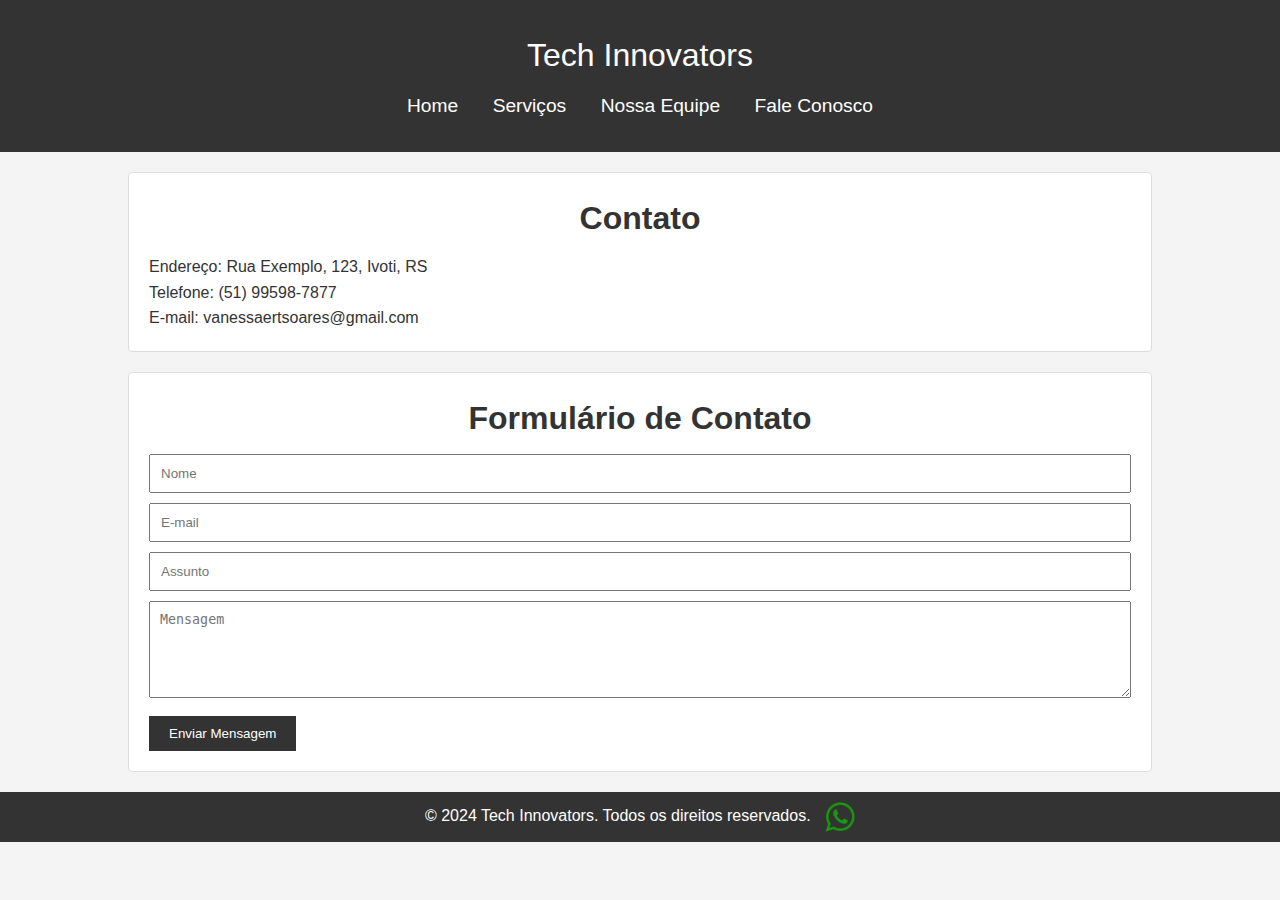
==== contato.html @ 76d0e800 "Projeto2" ====
<!DOCTYPE html>
<html lang="pt-BR">
<head>
    <meta charset="UTF-8">
    <meta name="viewport" content="width=device-width, initial-scale=1.0">
    <link rel="stylesheet" href="css/estilo.css">
    <script src="js/contato.js"></script>
    <title>Tech Innovators</title>
</head>
<body>
    <header>
        <div class="header">
            <div class="container">
                <div class="header-title">Tech Innovators</div>
                <div class="menu-toggle">&#9776;</div>
                <div class="nav">
                    <div class="nav-list">
                        <div class="nav-item"><a href="index.html">Home</a></div>
                        <div class="nav-item"><a href="servicos.html">Serviços</a></div>
                        <div class="nav-item"><a href="equipe.html">Nossa Equipe</a></div>
                        <div class="nav-item"><a href="contato.html">Fale Conosco</a></div>
                    </div>
                </div>
            </div>
        </div>
    </header>
    
    <div class="container">
        <section>
            <h2>Contato</h2>
            <p>Endereço: Rua Exemplo, 123, Ivoti, RS</p>
            <p>Telefone: (51) 99598-7877</p>
            <p>E-mail: vanessaertsoares@gmail.com</p>
        </section>
        <section>
            <h2>Formulário de Contato</h2>
            <form class="contact-form" id="contact-form">
                <input type="text" id="nome" name="nome" placeholder="Nome" required>
                <input type="email" id="email" name="email" placeholder="E-mail" required>
                <input type="text" id="assunto" name="assunto" placeholder="Assunto" required>
                <textarea id="mensagem" name="mensagem" rows="5" placeholder="Mensagem" required></textarea>
                <button type="submit">Enviar Mensagem</button>
            </form>
        </section>
    </div>
    
    <div class="footer">
        <div class="container">
            <div class="footer-text">&copy; 2024 Tech Innovators. Todos os direitos reservados.</div>
            <a href="https://api.whatsapp.com/send?phone=5551995987877">
                <img src="img/whatsapp-logo.png" alt="WhatsApp" class="whatsapp-logo">
            </a>
        </div>
    </div>
</body>
</html>
---- css/estilo.css ----
/* Reset básico */
* {
    margin: 0;
    padding: 0;
    box-sizing: border-box;
}

body {
    font-family: Arial, sans-serif;
    line-height: 1.6;
    background-color: #f4f4f4;
    color: #333;
}

.container {
    width: 80%;
    margin: 0 auto;
    overflow: hidden;
}

.header {
    background: #333;
    color: #fff;
    padding: 20px 0;
    text-align: center;
}

.header-title {
    font-size: 2em;
}

.menu-toggle {
    font-size: 2em;
    cursor: pointer;
    display: none;
}

.nav {
    margin-top: 10px;
}

.nav-list {
    list-style: none;
    text-align: center;
}

.nav-item {
    display: inline-block;
    margin: 0 15px;
}

.nav-item a {
    color: #fff;
    text-decoration: none;
    font-size: 1.2em;
}

nav .menu-icon {
    cursor: pointer;
    display: none;
}

.main {
    padding: 20px 0;
}

.title {
    font-size: 1.8em;
    margin-bottom: 10px;
    text-align: center;
}

.color-bg {
    background: #e2e2e2;
    padding: 20px;
    margin: 20px 0;
}

.content {
    text-align: justify;
    margin-bottom: 20px;
}

.projects {
    display: flex;
    flex-wrap: wrap;
    justify-content: space-between;
}

.project {
    background: #fff;
    border: 1px solid #ccc;
    padding: 10px;
    margin: 10px 0;
    width: 30%;
}

.project img {
    max-width: 100%;
    height: auto;
}

.project-description {
    margin-top: 10px;
}



/* Container */
.container {
    width: 80%;
    margin: 0 auto;
    overflow: hidden;
}

/* Estilo do cabeçalho */
header {
    background: #333;
    color: #fff;
    padding: 10px 0;
}

header h1 {
    float: left;
    margin: 0;
    padding-left: 20px;
}

.menu-toggle {
    display: none;
    font-size: 30px;
    cursor: pointer;
    padding-right: 20px;
}

nav {
    float: right;
}

nav ul {
    list-style: none;
    margin: 0;
    padding: 0;
}

nav ul li {
    display: inline;
}

nav ul li a {
    color: #fff;
    text-decoration: none;
    padding: 10px 20px;
    display: inline-block;
}

nav ul li a:hover {
    background: #575757;
}

/* Estilo das seções */
section {
    margin: 20px 0;
    padding: 20px;
    background: #fff;
    border: 1px solid #ddd;
    border-radius: 4px;
}

/* Estilo dos serviços */
.service {
    display: flex;
    align-items: flex-start;
    background: #fff;
    border: 1px solid #ddd;
    border-radius: 8px;
    padding: 20px;
    margin-bottom: 20px;
    box-shadow: 0 2px 4px rgba(0, 0, 0, 0.1);
    transition: transform 0.2s, box-shadow 0.2s;
}

.container h2{
    text-align: center;
    margin-bottom: 20px;
    font-size: 2em;
}

.service:hover {
    transform: translateY(-5px);
    box-shadow: 0 4px 8px rgba(0, 0, 0, 0.2);
}

.service-icon {
    font-size: 40px;
    margin-right: 20px;
    color: #333;
}

.service h3 {
    margin-bottom: 10px;
    color: #333;
    font-size: 24px;
}

.service p {
    color: #666;
    line-height: 1.5;
}

/* Estilo dos depoimentos */
.testimonial-section {
    margin-top: 20px;
}

.testimonial {
    margin-bottom: 20px;
    padding: 10px;
    border: 1px solid #ddd;
    border-radius: 4px;
    background: #f9f9f9;
}

.testimonial p {
    margin-bottom: 5px;
    color: #333;
}

.testimonial .client-name {
    font-weight: bold;
    color: #555;
}

/* Estilo do formulário de depoimentos */
.submit-testimonial-section {
    margin-top: 20px;
}

.testimonial-form {
    display: flex;
    flex-direction: column;
}

.testimonial-form input, .testimonial-form textarea {
    margin-bottom: 10px;
    padding: 10px;
    border: 1px solid #ddd;
    border-radius: 4px;
}

.testimonial-form button {
    padding: 10px;
    background: #333;
    color: #fff;
    border: none;
    border-radius: 4px;
    cursor: pointer;
}

.testimonial-form button:hover {
    background: #575757;
}

/* Estilos para a seção da equipe */
.container-equipe {
    padding: 20px;
}
.container-equipe h2 {
    text-align: center;
    font-size: 2em;
    margin-bottom: 20px;
}

.team-members {
    display: flex; /* Torna os membros da equipe flexíveis */
    flex-wrap: wrap; /* Permite que os membros da equipe quebrem para a próxima linha se não houver espaço suficiente */
    justify-content: center; /* Centraliza os membros da equipe horizontalmente */
}

.team-member {
    text-align: center;
    margin: 0 20px 20px 20px; /* Espaçamento entre os membros da equipe */
    flex: 0 1 calc(25% - 40px); /* Define a largura dos membros da equipe */
}

.team-member img {
    width: 100%; /* Garante que a imagem preencha o contêiner pai */
    max-width: 150px; /* Largura máxima da imagem */
    height: auto; /* Mantém a proporção da imagem */
    border-radius: 50%; /* Transformar em um círculo */
}

/* Estilos para o corpo */
.container section {
    margin-bottom: 20px;
}

.container section h2 {
    margin-bottom: 10px;
}

.contact-form input,
.contact-form textarea {
    width: 100%;
    margin-bottom: 10px;
    padding: 10px;
}

.contact-form button {
    background-color: #333;
    color: #fff;
    border: none;
    padding: 10px 20px;
    cursor: pointer;
}

.contact-form button:hover {
    background-color: #555;
}




/* Estilo do rodapé */
.footer {
    background: #333;
    color: #fff;
    text-align: center;
    padding: 10px 0;
}

.footer-text {
    display: inline-block;
    margin-right: 10px;
}

.whatsapp-logo {
    width: 30px;
    height: auto;
    vertical-align: middle;
}

/* Estilo responsivo */
@media (max-width: 768px) {
    header h1, .menu-toggle {
        float: none;
        display: block;
        text-align: center;
    }

    nav {
        float: none;
        text-align: center;
    }

    nav ul {
        display: none;
    }

    nav ul li {
        display: block;
        margin: 5px 0;
    }

    .menu-toggle {
        display: block;
    }

    .container {
        width: 100%;
        padding: 0 10px;
    }

    .testimonial-form input, .testimonial-form textarea {
        width: 100%;
    }

    .nav-item {
        display: block;
        margin: 10px 0;
    }

    .projects {
        flex-direction: column;
    }

    .project {
        width: 100%;
    }

    .menu-toggle {
        display: block;
    }

    .nav {
        display: none;
    }

    .nav.active {
        display: block;
    }

   
}
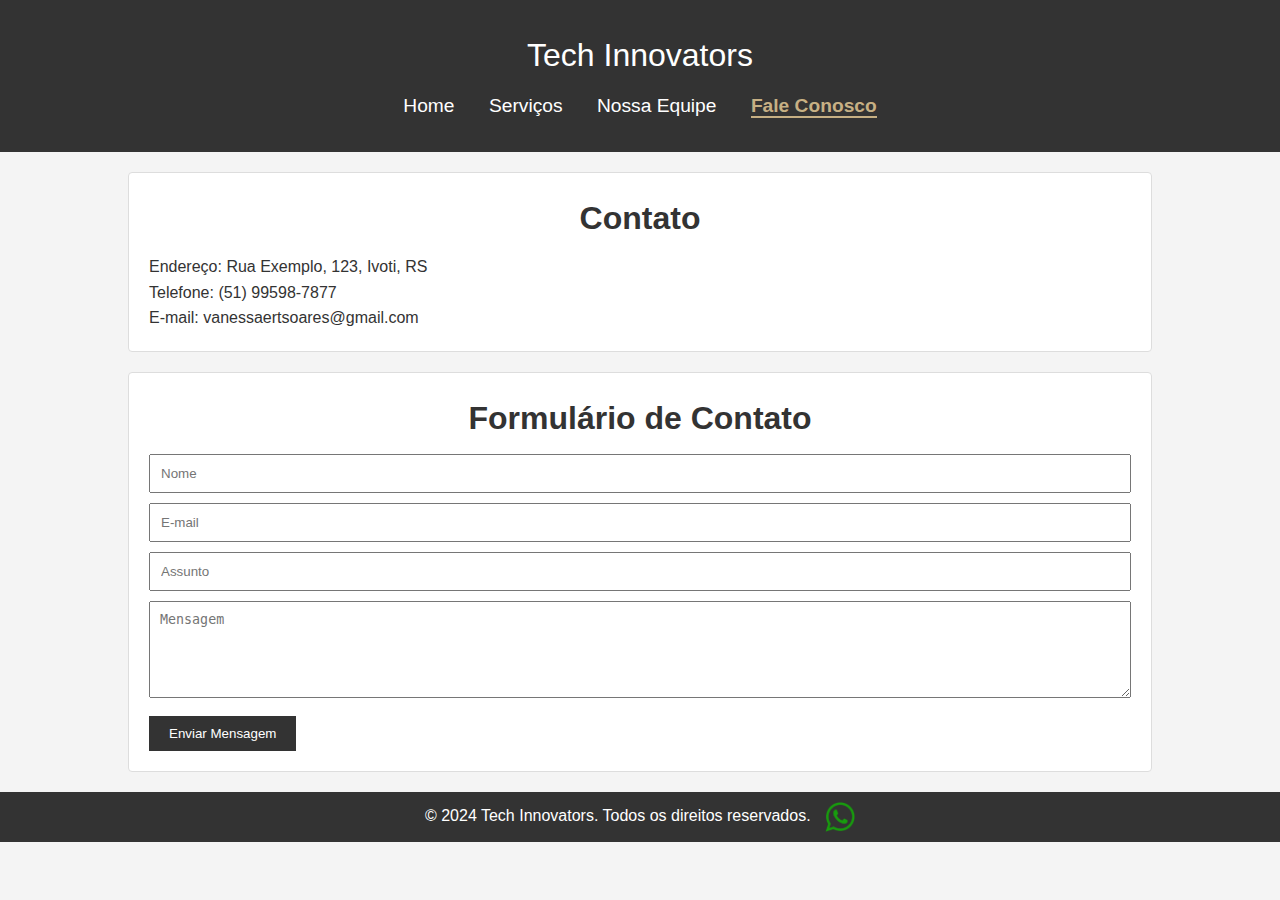
==== commit 718c69af: "Projeto2" ====
--- a/contato.html
+++ b/contato.html
@@ -18,12 +18,13 @@
                         <div class="nav-item"><a href="index.html">Home</a></div>
                         <div class="nav-item"><a href="servicos.html">Serviços</a></div>
                         <div class="nav-item"><a href="equipe.html">Nossa Equipe</a></div>
-                        <div class="nav-item"><a href="contato.html">Fale Conosco</a></div>
+                        <div class="nav-item"><a href="contato.html" class="active">Fale Conosco</a></div>
                     </div>
                 </div>
             </div>
         </div>
     </header>
+    
     
     <div class="container">
         <section>
--- a/css/estilo.css
+++ b/css/estilo.css
@@ -53,6 +53,12 @@
     color: #fff;
     text-decoration: none;
     font-size: 1.2em;
+}
+
+.nav-item a.active {
+    color: #C7B084; 
+    font-weight: bold;
+    border-bottom: 2px solid #C7B084;
 }
 
 nav .menu-icon {
